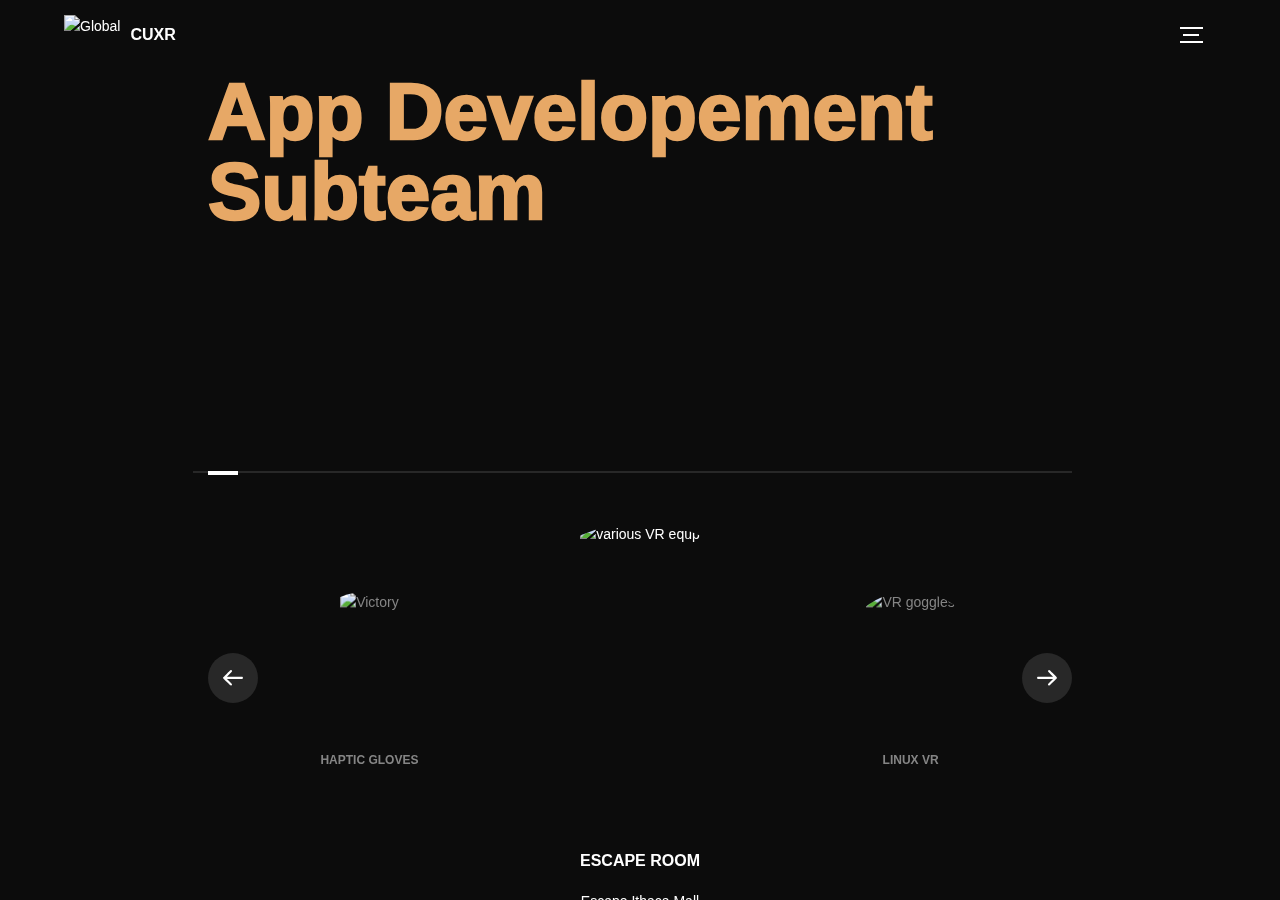
==== appdev.html @ b6932244 "added the new pages but lets ignore the content rn" ====
<!DOCTYPE html>
<html lang="en">

<head>
  <title>Global</title>
  <meta charset="utf-8">
  <meta name="viewport" content="width=device-width, initial-scale=1">
  <meta http-equiv="X-UA-Compatible" content="IE=edge">
  <meta name="description" content="HTML5 website template">
  <meta name="keywords" content="global, template, html, sass, jquery">
  <meta name="author" content="Bucky Maler">
  <link rel="stylesheet" href="assets/css/main.css">
</head>

<body>

  <!-- notification for small viewports and landscape oriented smartphones -->
  <div class="device-notification">
    <a class="device-notification--logo" href="#0">
      <img src="assets\img\CUXR_Logo_Transparent_(1).png" alt="Global">
      <p>CUXR</p>
    </a>
    <p class="device-notification--message">CUXR has so much to offer that we must request you orient your device to
      portrait or find a larger screen. You won't be disappointed.</p>
  </div>

  <div class="perspective effect-rotate-left">
    <div class="container">
      <div class="outer-nav--return"></div>
      <div id="viewport" class="l-viewport">
        <div class="l-wrapper">
          <header class="header">
            <a class="header--logo" href="#0">
              <img src="assets\img\CUXR_Logo_Transparent_(1).png" style="height: 40px; width: auto;" alt="Global">
              <p>CUXR</p>
            </a>
            <div class="header--nav-toggle">
              <span></span>
            </div>
          </header>

          <ul class="l-main-content main-content">
            <li class="l-section section section--is-active">
              <div class="intro">
                <div class="intro--banner">
                  <h1>
                    <span style="color: #e7a866">App Developement</span><br>
                    <span style="color: #e7a866">Subteam</span><br>
                  </h1>
                </div>

                <div class="work--lockup">
                  <ul class="slider">
                    <li class="slider--item slider--item-left">
                      <a href="#0">
                        <div class="slider--item-image">
                          <img src="assets/img/work-victory.jpg" alt="Victory">
                        </div>
                        <p class="slider--item-title">Haptic Gloves</p>
                        <p class="slider--item-description">Smth to do w gloves</p>
                      </a>
                    </li>
                    <li class="slider--item slider--item-center">
                      <a href="#0">
                        <div class="slider--item-image">
                          <img src="assets/img/VR_equpment.png" alt="various VR equp">
                        </div>
                        <p class="slider--item-title">Escape Room</p>
                        <p class="slider--item-description">Escape Ithaca Mall</p>
                      </a>
                    </li>
                    <li class="slider--item slider--item-right">
                      <a href="#0">
                        <div class="slider--item-image">
                          <img src="assets/img/glasses.png" alt="VR goggles">
                        </div>
                        <p class="slider--item-title">Linux VR</p>
                        <p class="slider--item-description">Legit no idea what this is.</p>
                      </a>
                    </li>
                  </ul>
                  <div class="slider--prev">
                    <svg version="1.1" id="Layer_1" xmlns="http://www.w3.org/2000/svg"
                      xmlns:xlink="http://www.w3.org/1999/xlink" x="0px" y="0px" viewBox="0 0 150 118"
                      style="enable-background:new 0 0 150 118;" xml:space="preserve">
                      <g transform="translate(0.000000,118.000000) scale(0.100000,-0.100000)">
                        <path d="M561,1169C525,1155,10,640,3,612c-3-13,1-36,8-52c8-15,134-145,281-289C527,41,562,10,590,10c22,0,41,9,61,29
                    c55,55,49,64-163,278L296,510h575c564,0,576,0,597,20c46,43,37,109-18,137c-19,10-159,13-590,13l-565,1l182,180
                    c101,99,187,188,193,199c16,30,12,57-12,84C631,1174,595,1183,561,1169z" />
                      </g>
                    </svg>
                  </div>
                  <div class="slider--next">
                    <svg version="1.1" id="Layer_1" xmlns="http://www.w3.org/2000/svg"
                      xmlns:xlink="http://www.w3.org/1999/xlink" x="0px" y="0px" viewBox="0 0 150 118"
                      style="enable-background:new 0 0 150 118;" xml:space="preserve">
                      <g transform="translate(0.000000,118.000000) scale(0.100000,-0.100000)">
                        <path
                          d="M870,1167c-34-17-55-57-46-90c3-15,81-100,194-211l187-185l-565-1c-431,0-571-3-590-13c-55-28-64-94-18-137c21-20,33-20,597-20h575l-192-193C800,103,794,94,849,39c20-20,39-29,61-29c28,0,63,30,298,262c147,144,272,271,279,282c30,51,23,60-219,304C947,1180,926,1196,870,1167z" />
                      </g>
                    </svg>
                  </div>
                </div>

              </div>
            </li>
          </ul>

        </div>
      </div>
    </div>
    <ul class="outer-nav">
      <li><a href="index.html">Home</a></li>
      <li><a href="design.html">Design Subteam</a></li>
      <li><a href="business.html">Business Subteam</a></li>
    </ul>
  </div>

  <script src="https://ajax.googleapis.com/ajax/libs/jquery/2.2.4/jquery.min.js"></script>
  <script>window.jQuery || document.write('<script src="assets/js/vendor/jquery-2.2.4.min.js"><\/script>')</script>
  <script src="assets/js/functions-min.js"></script>
</body>

</html>
---- assets/css/main.css ----
@font-face {
  font-family: "Montserrat";
  src: url("fonts/Montserrat-Black.eot");
  src: local("☺"), url("fonts/Montserrat-Black.woff") format("woff"),
    url("fonts/Montserrat-Black.ttf") format("truetype"),
    url("fonts/Montserrat-Black.svg") format("svg");
  font-weight: 900;
  font-style: normal;
}

@font-face {
  font-family: "Montserrat";
  src: url("fonts/Montserrat-Bold.eot");
  src: local("☺"), url("fonts/Montserrat-Bold.woff") format("woff"),
    url("fonts/Montserrat-Bold.ttf") format("truetype"),
    url("fonts/Montserrat-Bold.svg") format("svg");
  font-weight: 700;
  font-style: normal;
}

@font-face {
  font-family: "Montserrat";
  src: url("fonts/Montserrat-Regular.eot");
  src: local("☺"), url("fonts/Montserrat-Regular.woff") format("woff"),
    url("fonts/Montserrat-Regular.ttf") format("truetype"),
    url("fonts/Montserrat-Regular.svg") format("svg");
  font-weight: 400;
  font-style: normal;
}

@font-face {
  font-family: "Montserrat";
  src: url("fonts/Montserrat-Light.eot");
  src: local("☺"), url("fonts/Montserrat-Light.woff") format("woff"),
    url("fonts/Montserrat-Light.ttf") format("truetype"),
    url("fonts/Montserrat-Light.svg") format("svg");
  font-weight: 300;
  font-style: normal;
}

/*! normalize.css v3.0.2 | MIT License | git.io/normalize */
html {
  font-family: sans-serif;
  -ms-text-size-adjust: 100%;
  -webkit-text-size-adjust: 100%;
}

body {
  margin: 0;
}

article,
aside,
details,
figcaption,
figure,
footer,
header,
hgroup,
main,
menu,
nav,
section,
summary {
  display: block;
}

audio,
canvas,
progress,
video {
  display: inline-block;
  vertical-align: baseline;
}

audio:not([controls]) {
  display: none;
  height: 0;
}

[hidden],
template {
  display: none;
}

a {
  background-color: transparent;
}

a:active,
a:hover {
  outline: 0;
}

abbr[title] {
  border-bottom: 1px dotted;
}

b,
strong {
  font-weight: bold;
}

dfn {
  font-style: italic;
}

h1 {
  font-size: 2em;
  margin: 0.67em 0;
}

mark {
  background: #ff0;
  color: #000;
}

small {
  font-size: 80%;
}

sub,
sup {
  font-size: 75%;
  line-height: 0;
  position: relative;
  vertical-align: baseline;
}

sup {
  top: -0.5em;
}

sub {
  bottom: -0.25em;
}

img {
  border: 0;
}

svg:not(:root) {
  overflow: hidden;
}

figure {
  margin: 1em 40px;
}

hr {
  box-sizing: content-box;
  height: 0;
}

pre {
  overflow: auto;
}

code,
kbd,
pre,
samp {
  font-family: monospace, monospace;
  font-size: 1em;
}

button,
input,
optgroup,
select,
textarea {
  color: inherit;
  font: inherit;
  margin: 0;
}

button {
  overflow: visible;
}

button,
select {
  text-transform: none;
}

button,
html input[type="button"],
input[type="reset"],
input[type="submit"] {
  -webkit-appearance: button;
  cursor: pointer;
}

button[disabled],
html input[disabled] {
  cursor: default;
}

button::-moz-focus-inner,
input::-moz-focus-inner {
  border: 0;
  padding: 0;
}

input {
  line-height: normal;
}

input[type="checkbox"],
input[type="radio"] {
  box-sizing: border-box;
  padding: 0;
}

input[type="number"]::-webkit-inner-spin-button,
input[type="number"]::-webkit-outer-spin-button {
  height: auto;
}

input[type="search"] {
  -webkit-appearance: textfield;
  box-sizing: content-box;
}

input[type="search"]::-webkit-search-cancel-button,
input[type="search"]::-webkit-search-decoration {
  -webkit-appearance: none;
}

fieldset {
  border: 1px solid #c0c0c0;
  margin: 0 2px;
  padding: 0.35em 0.625em 0.75em;
}

legend {
  border: 0;
  padding: 0;
}

textarea {
  overflow: auto;
}

optgroup {
  font-weight: bold;
}

table {
  border-collapse: collapse;
  border-spacing: 0;
}

td,
th {
  padding: 0;
}

::-moz-selection {
  background: #fff498;
}

::selection {
  background: #fff498;
}

::-moz-selection {
  background: #fff498;
}

img::-moz-selection {
  background: transparent;
}

img::selection {
  background: transparent;
}

img::-moz-selection {
  background: transparent;
}

body {
  -webkit-tap-highlight-color: #fff498;
}

body {
  background-color: #0c0c0c;
  font-size: 14px;
  line-height: 1.6;
  font-family: "Montserrat", sans-serif;
  color: #fff;
  -webkit-font-smoothing: antialiased;
  -webkit-text-size-adjust: 100%;
}

.l-viewport {
  position: relative;
  width: 100%;
  height: 100vh;
  box-shadow: 0 0 45px 5px rgba(0, 0, 0, 0.85);
  overflow: hidden;
}

.l-wrapper {
  position: relative;
  width: 1440px;
  max-width: 90%;
  height: 100%;
  margin: 0 auto;
}

.l-side-nav {
  position: absolute;
  left: 0;
  display: -webkit-box;
  display: -webkit-flex;
  display: -ms-flexbox;
  display: flex;
  height: 100%;
  -webkit-box-align: center;
  -webkit-align-items: center;
  -ms-flex-align: center;
  align-items: center;
}

.l-side-nav::before {
  content: "";
  position: absolute;
  top: 50%;
  left: 0;
  -webkit-transform: translateY(-50%);
  transform: translateY(-50%);
  width: 2px;
  height: 70%;
  max-height: 750px;
  background-color: #555;
  opacity: 0.35;
  z-index: 10;
}

@media (max-width: 1180px) {
  .l-side-nav {
    display: none;
  }
}

.l-main-content {
  position: relative;
  width: 100%;
  height: 100%;
  margin: 0;
  padding: 0;
  list-style: none;
}

.l-section {
  position: absolute;
  width: 100%;
  height: 100%;
}

.device-notification {
  display: none;
  position: fixed;
  top: 0;
  left: 0;
  width: 100%;
  height: 100%;
  -webkit-box-orient: vertical;
  -webkit-box-direction: normal;
  -webkit-flex-direction: column;
  -ms-flex-direction: column;
  flex-direction: column;
  -webkit-box-align: center;
  -webkit-align-items: center;
  -ms-flex-align: center;
  -ms-grid-row-align: center;
  align-items: center;
  -webkit-box-pack: center;
  -webkit-justify-content: center;
  -ms-flex-pack: center;
  justify-content: center;
  background-color: #0c0c0c;
  z-index: 12;
}

.device-notification--logo {
  display: -webkit-box;
  display: -webkit-flex;
  display: -ms-flexbox;
  display: flex;
  -webkit-box-align: center;
  -webkit-align-items: center;
  -ms-flex-align: center;
  align-items: center;
  text-decoration: none;
  color: #fff;
}

.device-notification--logo p {
  margin: 0 0 0 10px;
  font-size: 16px;
  font-weight: 700;
  text-transform: uppercase;
}

.device-notification--message {
  width: 70%;
  margin: 30px 0 0 0;
  font-weight: 700;
  text-align: center;
}

@media (max-width: 767px) and (min-width: 601px) and (max-height: 680px) {
  .device-notification {
    display: -webkit-box;
    display: -webkit-flex;
    display: -ms-flexbox;
    display: flex;
  }
}

@media (max-width: 600px) and (min-width: 480px) and (max-height: 580px) {
  .device-notification {
    display: -webkit-box;
    display: -webkit-flex;
    display: -ms-flexbox;
    display: flex;
  }
}

@media (max-width: 736px) and (min-width: 360px) and (orientation: landscape) {
  .device-notification {
    display: -webkit-box;
    display: -webkit-flex;
    display: -ms-flexbox;
    display: flex;
  }
}

@media (max-width: 359px) {
  .device-notification {
    display: -webkit-box;
    display: -webkit-flex;
    display: -ms-flexbox;
    display: flex;
  }
}

.section {
  opacity: 0;
  visibility: hidden;
  -webkit-transition: opacity 0.4s ease-in-out, visibility 0s 0.4s;
  transition: opacity 0.4s ease-in-out, visibility 0s 0.4s;
}

.section--is-active {
  opacity: 1;
  visibility: visible;
  z-index: 1;
  -webkit-transition: opacity 0.4s ease-in-out 0.4s;
  transition: opacity 0.4s ease-in-out 0.4s;
}

.section--next {
  -webkit-transform: translateY(-45px);
  transform: translateY(-45px);
  -webkit-transition: -webkit-transform 0.4s ease-in-out;
  transition: -webkit-transform 0.4s ease-in-out;
  transition: transform 0.4s ease-in-out;
  transition: transform 0.4s ease-in-out, -webkit-transform 0.4s ease-in-out;
}

.section--prev {
  -webkit-transform: translateY(45px);
  transform: translateY(45px);
  -webkit-transition: -webkit-transform 0.4s ease-in-out;
  transition: -webkit-transform 0.4s ease-in-out;
  transition: transform 0.4s ease-in-out;
  transition: transform 0.4s ease-in-out, -webkit-transform 0.4s ease-in-out;
}

.header {
  position: absolute;
  top: 0;
  left: 0;
  display: -webkit-box;
  display: -webkit-flex;
  display: -ms-flexbox;
  display: flex;
  width: 100%;
  height: 70px;
  -webkit-box-align: center;
  -webkit-align-items: center;
  -ms-flex-align: center;
  align-items: center;
  -webkit-box-pack: justify;
  -webkit-justify-content: space-between;
  -ms-flex-pack: justify;
  justify-content: space-between;
  z-index: 10;
}

.header--logo {
  display: -webkit-box;
  display: -webkit-flex;
  display: -ms-flexbox;
  display: flex;
  -webkit-box-align: center;
  -webkit-align-items: center;
  -ms-flex-align: center;
  align-items: center;
  text-decoration: none;
  color: #fff;
}

.header--logo p {
  margin: 0 0 0 10px;
  font-size: 16px;
  font-weight: 700;
  text-transform: uppercase;
}

.header--nav-toggle {
  display: -webkit-box;
  display: -webkit-flex;
  display: -ms-flexbox;
  display: flex;
  width: 50px;
  height: 50px;
  -webkit-box-orient: vertical;
  -webkit-box-direction: normal;
  -webkit-flex-direction: column;
  -ms-flex-direction: column;
  flex-direction: column;
  -webkit-box-align: center;
  -webkit-align-items: center;
  -ms-flex-align: center;
  align-items: center;
  -webkit-box-pack: center;
  -webkit-justify-content: center;
  -ms-flex-pack: center;
  justify-content: center;
  cursor: pointer;
}

.header--nav-toggle span,
.header--nav-toggle::before,
.header--nav-toggle::after {
  content: "";
  position: relative;
  width: 16px;
  height: 2px;
  background-color: #fff;
}

.header--nav-toggle::before {
  bottom: 5px;
  width: 23px;
}

.header--nav-toggle::after {
  top: 5px;
  width: 23px;
}

.header--cta {
  position: absolute;
  top: 50%;
  left: 50%;
  -webkit-transform: translate(-50%, -50%);
  transform: translate(-50%, -50%);
  padding: 0 20px;
  line-height: 30px;
  text-decoration: none;
  color: #fff;
  font-weight: 700;
  text-transform: uppercase;
  background-color: #ffffff;
  border: none;
  opacity: 0;
  visibility: hidden;
  -webkit-transition: opacity 0.4s ease-in-out, visibility 0s 0.4s;
  transition: opacity 0.4s ease-in-out, visibility 0s 0.4s;
}

.header--cta:focus {
  outline: none;
}

.header--cta.is-active {
  opacity: 1;
  visibility: visible;
  -webkit-transition: opacity 0.4s ease-in-out 0.4s;
  transition: opacity 0.4s ease-in-out 0.4s;
}

@media (max-width: 767px) {
  .header--cta {
    display: none;
  }
}

.side-nav {
  position: relative;
  display: -webkit-box;
  display: -webkit-flex;
  display: -ms-flexbox;
  display: flex;
  width: 100px;
  height: 70%;
  max-height: 750px;
  -webkit-box-orient: vertical;
  -webkit-box-direction: normal;
  -webkit-flex-direction: column;
  -ms-flex-direction: column;
  flex-direction: column;
  -webkit-justify-content: space-around;
  -ms-flex-pack: distribute;
  justify-content: space-around;
  margin: 0;
  padding: 0;
  list-style-position: inside;
  z-index: 10;
}

.side-nav>li {
  position: relative;
  top: -5px;
  color: #fff;
  font-size: 6px;
  cursor: pointer;
}

.side-nav>li span {
  position: relative;
  top: 3px;
  left: 10px;
  color: #fff;
  font-size: 14px;
  font-weight: 300;
  opacity: 0;
  visibility: hidden;
}

.side-nav>li::before {
  position: absolute;
  top: 3px;
  left: 10px;
  color: #555;
  font-size: 14px;
  font-weight: 300;
}

.side-nav li:nth-child(1)::before {
  content: "01";
}

.side-nav li:nth-child(2)::before {
  content: "02";
}

.side-nav li:nth-child(3)::before {
  content: "03";
}

.side-nav li:nth-child(4)::before {
  content: "04";
}

.side-nav li:nth-child(5)::before {
  content: "05";
}

.side-nav li.is-active {
  color: #b31b1b;
  -webkit-transition: color 0.4s ease-in-out;
  transition: color 0.4s ease-in-out;
}

.side-nav li.is-active span {
  opacity: 1;
  visibility: visible;
  -webkit-transition: opacity 0.4s ease-in-out;
  transition: opacity 0.4s ease-in-out;
}

.side-nav li.is-active::before {
  left: -33px;
  color: #fff;
}

.intro {
  position: relative;
  display: -webkit-box;
  display: -webkit-flex;
  display: -ms-flexbox;
  display: flex;
  width: 900px;
  max-width: 75%;
  height: 100%;
  -webkit-box-orient: vertical;
  -webkit-box-direction: normal;
  -webkit-flex-direction: column;
  -ms-flex-direction: column;
  flex-direction: column;
  -webkit-box-pack: center;
  -webkit-justify-content: center;
  -ms-flex-pack: center;
  justify-content: center;
  margin: 0 auto;
}

@media (max-width: 1180px) {
  .intro {
    max-width: 100%;
  }
}

.intro--banner {
  position: relative;
  height: 475px;
}

.intro--banner::before {
  content: "";
  position: absolute;
  bottom: 20px;
  left: -15px;
  right: 0;
  height: 2px;
  background-color: #282828;
}

.intro--banner::after {
  content: "";
  position: absolute;
  bottom: 18px;
  left: 0;
  width: 30px;
  height: 4px;
  background-color: #ffffff;
}

.intro--banner h1 {
  position: relative;
  /* You can also use other values like absolute, fixed, or static */
  font-size: 80px;
  font-weight: 1000;
  line-height: 1;
  z-index: 1;
}

.intro--options {
  display: -webkit-box;
  display: -webkit-flex;
  display: -ms-flexbox;
  display: flex;
  -webkit-box-pack: justify;
  -webkit-justify-content: space-between;
  -ms-flex-pack: justify;
  justify-content: space-between;
  margin: 0;
  padding: 0;
  list-style: none;
}

.intro--options>a {
  max-width: 250px;
  text-decoration: none;
  color: #282828;
  -webkit-transition: color 0.2s ease-in-out;
  transition: color 0.2s ease-in-out;
}

.intro--options>a:hover {
  color: #fff;
}

.intro--options h3 {
  font-size: 16px;
  text-transform: uppercase;
}

.intro--options p {
  margin-bottom: 0;
}

@media (max-width: 900px) {
  .intro--banner {
    height: 380px;
  }

  .intro--banner h1 {
    font-size: 55px;
  }

  .intro--banner img {
    width: 430px;
  }

  .intro--options>a {
    margin-right: 30px;
  }

  .intro--options>a:last-child {
    margin-right: 0;
  }
}

@media (max-width: 767px) {
  .intro--banner {
    height: 305px;
  }

  .intro--banner h1 {
    font-size: 44px;
  }

  .intro--banner img {
    width: 330px;
  }

  .intro--options {
    display: block;
  }

  .intro--options>a {
    display: block;
    max-width: 100%;
    margin: 0 0 30px 0;
  }

  .intro--options>a:last-child {
    margin-bottom: 0;
  }
}

@media (max-width: 600px) {
  .intro--banner {
    height: 360px;
  }

  .intro--banner h1 {
    font-size: 55px;
  }

  .intro--banner img {
    display: none;
  }
}

@media (max-width: 600px) and (max-height: 750px) {
  .intro--banner {
    height: auto;
  }

  .intro--banner::before,
  .intro--banner::after {
    display: none;
  }

  .intro--banner h1 {
    margin-top: 0;
  }

  .intro--options {
    display: none;
  }
}

.work {
  position: relative;
  display: -webkit-box;
  display: -webkit-flex;
  display: -ms-flexbox;
  display: flex;
  width: 960px;
  max-width: 80%;
  height: 100%;
  -webkit-box-orient: vertical;
  -webkit-box-direction: normal;
  -webkit-flex-direction: column;
  -ms-flex-direction: column;
  flex-direction: column;
  -webkit-box-pack: center;
  -webkit-justify-content: center;
  -ms-flex-pack: center;
  justify-content: center;
  margin: 0 auto;
}

@media (max-width: 1180px) {
  .work {
    max-width: 100%;
  }
}

.work h2 {
  margin: 0 0 20px 0;
  font-size: 30px;
  text-align: center;
}

.work--lockup {
  position: relative;
}

.work--lockup .slider {
  position: relative;
  display: -webkit-box;
  display: -webkit-flex;
  display: -ms-flexbox;
  display: flex;
  width: 80%;
  margin: 0 auto;
  padding: 0;
  list-style: none;
}

.work--lockup .slider--item {
  position: absolute;
  display: none;
  text-align: center;
}

.work--lockup .slider--item a {
  text-decoration: none;
  color: #858585;
}

.work--lockup .slider--item-title {
  margin-top: 10px;
  font-size: 12px;
  font-weight: 700;
  text-transform: uppercase;
}

.work--lockup .slider--item-description {
  display: none;
  max-width: 250px;
  margin: 0 auto;
}

.work--lockup .slider--item-image {
  width: 150px;
  height: 150px;
  margin: 0 auto;
  border-radius: 50%;
  overflow: hidden;
}

.work--lockup .slider--item-image img {
  width: 100%;
}

.work--lockup .slider--item-left {
  top: 50%;
  left: 0;
  -webkit-transform: translateY(-50%);
  transform: translateY(-50%);
  display: block;
}

.work--lockup .slider--item-right {
  top: 50%;
  right: 0;
  -webkit-transform: translateY(-50%);
  transform: translateY(-50%);
  display: block;
}

.work--lockup .slider--item-center {
  position: relative;
  top: 30px;
  left: 50%;
  -webkit-transform: translateX(-50%);
  transform: translateX(-50%);
  display: block;
}

.work--lockup .slider--item-center a {
  color: #fff;
}

.work--lockup .slider--item-center .slider--item-title {
  margin-top: 25px;
  font-size: 16px;
}

.work--lockup .slider--item-center .slider--item-description {
  display: block;
}

.work--lockup .slider--item-center .slider--item-image {
  width: 300px;
  height: 300px;
}

.work--lockup .slider--next,
.work--lockup .slider--prev {
  position: absolute;
  top: 160px;
  display: -webkit-box;
  display: -webkit-flex;
  display: -ms-flexbox;
  display: flex;
  width: 50px;
  height: 50px;
  -webkit-box-align: center;
  -webkit-align-items: center;
  -ms-flex-align: center;
  align-items: center;
  -webkit-box-pack: center;
  -webkit-justify-content: center;
  -ms-flex-pack: center;
  justify-content: center;
  background-color: #282828;
  border-radius: 50%;
  cursor: pointer;
}

.work--lockup .slider--next svg,
.work--lockup .slider--prev svg {
  width: 20px;
  fill: #fff;
}

.work--lockup .slider--next {
  right: 0;
}

.work--lockup .slider--prev {
  left: 0;
}

@media (max-width: 900px) {
  .work--lockup .slider--item-image {
    width: 120px;
    height: 120px;
  }

  .work--lockup .slider--item-center .slider--item-image {
    width: 240px;
    height: 240px;
  }

  .work--lockup .slider--next,
  .work--lockup .slider--prev {
    top: 130px;
  }
}

@media (max-width: 767px) {
  .work--lockup .slider {
    width: 75%;
  }

  .work--lockup .slider--item-image {
    width: 90px;
    height: 90px;
  }

  .work--lockup .slider--item-center .slider--item-image {
    width: 190px;
    height: 190px;
  }

  .work--lockup .slider--next,
  .work--lockup .slider--prev {
    top: 105px;
  }
}

@media (max-width: 600px) {
  .work--lockup .slider {
    width: auto;
  }

  .work--lockup .slider--item-left,
  .work--lockup .slider--item-right {
    display: none;
  }
}

.about {
  position: relative;
  display: -webkit-box;
  display: -webkit-flex;
  display: -ms-flexbox;
  display: flex;
  width: 900px;
  max-width: 75%;
  height: 100%;
  -webkit-box-orient: vertical;
  -webkit-box-direction: normal;
  -webkit-flex-direction: column;
  -ms-flex-direction: column;
  flex-direction: column;
  -webkit-box-pack: center;
  -webkit-justify-content: center;
  -ms-flex-pack: center;
  justify-content: center;
  margin: 0 auto;
}

@media (max-width: 1180px) {
  .about {
    max-width: 100%;
  }
}

.about--banner {
  position: relative;
  height: 475px;
}

.about--banner::before {
  content: "";
  position: absolute;
  top: 20px;
  left: 200px;
  -webkit-transform: rotate(-25deg);
  transform: rotate(-25deg);
  border: 5px solid #b31b1b;
  ;
  border-right-color: transparent;
  border-bottom-color: transparent;
}

.about--banner::after {
  content: "";
  position: absolute;
  top: 75px;
  left: 400px;
  -webkit-transform: rotate(45deg);
  transform: rotate(45deg);
  width: 10px;
  height: 10px;
  background-color: #b31b1b;
  ;
}

.about--banner h2 {
  position: relative;
  margin-top: 35px;
  font-size: 68px;
  font-weight: 900;
  line-height: 1;
  z-index: 1;
}

.about--banner h2::before {
  content: "";
  position: absolute;
  top: 60px;
  left: 268px;
  width: 30px;
  height: 30px;
  background-color: #b31b1b;
  ;
  border-radius: 50%;
}

.about--banner h2::after {
  content: "";
  position: absolute;
  top: 255px;
  left: 255px;
  width: 10px;
  height: 10px;
  background-color: #b31b1b;
  ;
}

.about--banner a {
  padding: 5px 17px 5px 0;
  text-decoration: none;
  color: #fff;
  font-weight: 700;
  text-transform: uppercase;
  background-color: transparent;
}

.about--banner a:hover svg {
  left: 10px;
}

.about--banner a svg {
  position: relative;
  left: 5px;
  width: 15px;
  fill: #fff;
  -webkit-transition: left 0.2s ease-in-out;
  transition: left 0.2s ease-in-out;
}

.about--banner img {
  position: absolute;
  bottom: -90px;
  right: -12px;
}

.about--options {
  display: -webkit-box;
  display: -webkit-flex;
  display: -ms-flexbox;
  display: flex;
  max-width: 600px;
  -webkit-box-pack: justify;
  -webkit-justify-content: space-between;
  -ms-flex-pack: justify;
  justify-content: space-between;
  margin: 0;
  padding: 0;
  list-style: none;
}

.about--options>a {
  position: relative;
  width: 150px;
  height: 75px;
  text-decoration: none;
  color: #fff;
  border: 10px solid #b31b1b;
  background-position: center;
  background-size: cover;
  background-repeat: no-repeat;
}

.about--options>a:nth-child(1) {
  background-image: url("../img/about-winners.jpg");
}

.about--options>a:nth-child(2) {
  background-image: url("../img/about-philosophy.jpg");
}

.about--options>a:nth-child(3) {
  background-image: url("../img/about-history.jpg");
}

.about--options>a:hover h3 {
  bottom: -50px;
}

.about--options h3 {
  position: absolute;
  bottom: -38px;
  left: 10px;
  font-size: 16px;
  text-transform: uppercase;
  -webkit-transition: bottom 0.2s ease-in-out, left 0.2s ease-in-out;
  transition: bottom 0.2s ease-in-out, left 0.2s ease-in-out;
}

@media (max-width: 767px) {
  .about--banner {
    height: 305px;
  }

  .about--banner::before {
    top: 0;
    left: 125px;
  }

  .about--banner::after {
    top: 35px;
    left: 260px;
  }

  .about--banner h2 {
    margin-top: 10px;
    font-size: 44px;
  }

  .about--banner h2::before {
    top: 28px;
    left: 168px;
  }

  .about--banner h2::after {
    top: 163px;
    left: 163px;
  }

  .about--banner img {
    width: 315px;
  }
}

@media (max-width: 600px) {
  .about--banner {
    height: auto;
  }

  .about--banner::before {
    left: 155px;
  }

  .about--banner::after {
    left: 310px;
  }

  .about--banner h2 {
    margin-top: 0;
    font-size: 55px;
  }

  .about--banner h2::before {
    top: 43px;
    left: 214px;
  }

  .about--banner h2::after {
    top: 205px;
    left: 205px;
  }

  .about--banner img {
    display: none;
  }

  .about--options {
    display: none;
  }
}

.contact {
  position: fixed;
  top: 0;
  left: 0;
  width: 100%;
  height: 100%;
  background-image: url("../img/contact-visual.png");
  background-position: center;
  background-size: cover;
  background-repeat: no-repeat;
}

.contact--lockup {
  position: relative;
  display: -webkit-box;
  display: -webkit-flex;
  display: -ms-flexbox;
  display: flex;
  width: 900px;
  max-width: 75%;
  height: 100%;
  -webkit-box-align: center;
  -webkit-align-items: center;
  -ms-flex-align: center;
  align-items: center;
  -webkit-box-pack: end;
  -webkit-justify-content: flex-end;
  -ms-flex-pack: end;
  justify-content: flex-end;
  margin: 0 auto;
}

@media (max-width: 1180px) {
  .contact--lockup {
    max-width: 90%;
  }
}

@media (max-width: 767px) {
  .contact--lockup {
    -webkit-box-pack: center;
    -webkit-justify-content: center;
    -ms-flex-pack: center;
    justify-content: center;
  }
}

.contact--lockup .modal {
  padding: 45px 45px;
  text-align: center;
  background-color: #0c0c0c;
  box-shadow: 0 0 30px 0 rgba(0, 0, 0, 0.75);
}

.contact--lockup .modal--information p,
.contact--lockup .modal--information a {
  display: block;
  margin: 14px 0;
  text-decoration: none;
  color: #fff;
  font-weight: 700;
}

.contact--lockup .modal--information p {
  margin-top: 0;
}

.contact--lockup .modal--options {
  margin: 0;
  padding: 0;
  list-style: none;
}

.contact--lockup .modal--options>li {
  width: 130px;
  margin: 0 auto 25px auto;
}

.contact--lockup .modal--options li:nth-child(1) {
  background-color: #96501e;
}

.contact--lockup .modal--options li:nth-child(2) {
  background-color: #e7a866;
}

.contact--lockup .modal--options li:nth-child(3) {
  margin-bottom: 0;
  background-color: #96501e;
  /* text-transform: uppercase; */
}

.contact--lockup .modal--options a {
  display: block;
  width: 100%;
  padding: 8px 0;
  text-decoration: none;
  color: #fff;
  font-weight: 700;
}

.hire {
  position: relative;
  display: -webkit-box;
  display: -webkit-flex;
  display: -ms-flexbox;
  display: flex;
  width: 700px;
  max-width: 75%;
  height: 100%;
  -webkit-box-orient: vertical;
  -webkit-box-direction: normal;
  -webkit-flex-direction: column;
  -ms-flex-direction: column;
  flex-direction: column;
  -webkit-box-pack: center;
  -webkit-justify-content: center;
  -ms-flex-pack: center;
  justify-content: center;
  margin: 0 auto;
}

@media (max-width: 1180px) {
  .hire {
    max-width: 100%;
  }
}

.hire h2 {
  margin: 0 0 20px 0;
  font-size: 30px;
  text-align: center;
}

.work-request {
  display: -webkit-box;
  display: -webkit-flex;
  display: -ms-flexbox;
  display: flex;
  width: 100%;
  -webkit-box-orient: vertical;
  -webkit-box-direction: normal;
  -webkit-flex-direction: column;
  -ms-flex-direction: column;
  flex-direction: column;
  -webkit-box-align: center;
  -webkit-align-items: center;
  -ms-flex-align: center;
  align-items: center;
  color: #fff;
}

.work-request input[type="submit"] {
  width: 400px;
  max-width: 100%;
  line-height: 50px;
  font-size: 16px;
  font-weight: 700;
  text-transform: uppercase;
  background-color: #b31b1b;
  border: none;
  border-radius: 0;
}

.work-request input[type="submit"]:focus {
  outline: none;
}

.work-request--options {
  display: -webkit-box;
  display: -webkit-flex;
  display: -ms-flexbox;
  display: flex;
  width: 100%;
  -webkit-box-orient: vertical;
  -webkit-box-direction: normal;
  -webkit-flex-direction: column;
  -ms-flex-direction: column;
  flex-direction: column;
  -webkit-box-align: center;
  -webkit-align-items: center;
  -ms-flex-align: center;
  align-items: center;
  margin: 30px 0;
}

.work-request--options .options-a {
  display: -webkit-box;
  display: -webkit-flex;
  display: -ms-flexbox;
  display: flex;
  width: 100%;
  -webkit-box-pack: justify;
  -webkit-justify-content: space-between;
  -ms-flex-pack: justify;
  justify-content: space-between;
}

.work-request--options .options-b {
  display: -webkit-box;
  display: -webkit-flex;
  display: -ms-flexbox;
  display: flex;
  width: 72%;
  -webkit-flex-wrap: wrap;
  -ms-flex-wrap: wrap;
  flex-wrap: wrap;
  -webkit-justify-content: space-around;
  -ms-flex-pack: distribute;
  justify-content: space-around;
}

.work-request--options label {
  display: block;
  width: 200px;
  margin-bottom: 30px;
  line-height: 50px;
  font-size: 16px;
  font-weight: 700;
  text-align: center;
  border: 2px solid #fff;
  cursor: pointer;
  -webkit-transition: background-color 0.2s ease-in-out,
    border-color 0.2s ease-in-out;
  transition: background-color 0.2s ease-in-out, border-color 0.2s ease-in-out;
}

.work-request--options label svg {
  position: relative;
  left: -5px;
  width: 0;
  fill: #fff;
  -webkit-transition: width 0.2s ease-in-out;
  transition: width 0.2s ease-in-out;
}

.work-request--options input[type="checkbox"] {
  display: none;
}

.work-request--options input[type="checkbox"]:checked+label {
  background-color: #b31b1b;
  border-color: #b31b1b;
}

.work-request--options input[type="checkbox"]:checked+label svg {
  width: 15px;
}

.work-request--information {
  display: -webkit-box;
  display: -webkit-flex;
  display: -ms-flexbox;
  display: flex;
  width: 100%;
  -webkit-box-pack: justify;
  -webkit-justify-content: space-between;
  -ms-flex-pack: justify;
  justify-content: space-between;
  margin-bottom: 60px;
}

.work-request--information .information-name,
.work-request--information .information-email {
  position: relative;
  width: 45%;
  height: 50px;
  font-size: 30px;
  font-weight: 300;
}

.work-request--information input[type="text"],
.work-request--information input[type="email"] {
  width: 100%;
  padding: 0 0 5px 0;
  background-color: transparent;
  border: none;
  border-bottom: 1px solid #fff;
  border-radius: 0;
}

.work-request--information input[type="text"]:focus,
.work-request--information input[type="email"]:focus {
  outline: none;
  background-color: #0c0c0c;
}

.work-request--information label {
  position: absolute;
  top: 0;
  left: 0;
  pointer-events: none;
  -webkit-transition: top 0.2s ease-in-out, font-size 0.2s ease-in-out;
  transition: top 0.2s ease-in-out, font-size 0.2s ease-in-out;
}

.work-request--information input:focus+label,
.work-request--information input.has-value+label {
  top: -15px;
  font-size: 14px;
}

@media (max-width: 767px) {
  .work-request--options {
    -webkit-box-orient: horizontal;
    -webkit-box-direction: normal;
    -webkit-flex-direction: row;
    -ms-flex-direction: row;
    flex-direction: row;
    -webkit-justify-content: space-around;
    -ms-flex-pack: distribute;
    justify-content: space-around;
  }

  .work-request--options .options-a,
  .work-request--options .options-b {
    display: block;
    width: auto;
  }
}

@media (max-width: 600px) {
  .work-request--options {
    margin: 20px 0;
  }
}

@media (max-width: 600px) and (max-width: 415px) {
  .work-request--options {
    -webkit-box-pack: justify;
    -webkit-justify-content: space-between;
    -ms-flex-pack: justify;
    justify-content: space-between;
  }
}

@media (max-width: 600px) {
  .work-request--options label {
    width: 150px;
    margin-bottom: 15px;
    font-size: 14px;
  }

  .work-request--options input[type="checkbox"]:checked+label svg {
    width: 12px;
  }

  .work-request--information {
    margin-bottom: 30px;
  }

  .work-request--information .information-name,
  .work-request--information .information-email {
    height: 40px;
    font-size: 24px;
  }
}

.perspective {
  position: relative;
  width: 100%;
  height: 100%;
  overflow: hidden;
}

.perspective--modalview {
  position: fixed;
  -webkit-perspective: 1500px;
  perspective: 1500px;
}

.container {
  position: relative;
  -webkit-transform: translateZ(0) translateX(0) rotateY(0deg);
  transform: translateZ(0) translateX(0) rotateY(0deg);
  min-height: 100%;
  outline: 30px solid #b31b1b;
  -webkit-transition: -webkit-transform 0.4s;
  transition: -webkit-transform 0.4s;
  transition: transform 0.4s;
  transition: transform 0.4s, -webkit-transform 0.4s;
}

.modalview .container {
  position: absolute;
  width: 100%;
  height: 100%;
  overflow: hidden;
  -webkit-backface-visibility: hidden;
  backface-visibility: hidden;
}

.effect-rotate-left .container {
  -webkit-transform-origin: 0% 50%;
  transform-origin: 0% 50%;
  -webkit-transition: -webkit-transform 0.4s;
  transition: -webkit-transform 0.4s;
  transition: transform 0.4s;
  transition: transform 0.4s, -webkit-transform 0.4s;
}

.effect-rotate-left--animate .container {
  -webkit-transform: translateZ(-1800px) translateX(-50%) rotateY(45deg);
  transform: translateZ(-1800px) translateX(-50%) rotateY(45deg);
  outline: 30px solid #b31b1b;
}

.outer-nav {
  position: absolute;
  top: 50%;
  left: 55%;
  -webkit-transform: translateY(-50%);
  transform: translateY(-50%);
  -webkit-transform-style: preserve-3d;
  transform-style: preserve-3d;
  margin: 0;
  padding: 0;
  list-style: none;
  text-align: center;
  visibility: hidden;
  -webkit-transition: visibility 0s 0.2s;
  transition: visibility 0s 0.2s;
}

.outer-nav.is-vis {
  visibility: visible;
}

.outer-nav--return {
  position: absolute;
  top: 0;
  left: 0;
  width: 100%;
  height: 100%;
  display: none;
  cursor: pointer;
  z-index: 11;
}

.outer-nav--return.is-vis {
  display: block;
}

.outer-nav>li {
  -webkit-transform-style: preserve-3d;
  transform-style: preserve-3d;
  -webkit-transform: translateX(350px) translateZ(-1000px);
  transform: translateX(350px) translateZ(-1000px);
  font-size: 55px;
  font-weight: 900;
  opacity: 0;
  cursor: pointer;
  -webkit-transition: opacity 0.2s, -webkit-transform 0.2s;
  transition: opacity 0.2s, -webkit-transform 0.2s;
  transition: transform 0.2s, opacity 0.2s;
  transition: transform 0.2s, opacity 0.2s, -webkit-transform 0.2s;
}

.outer-nav>li.is-vis {
  -webkit-transform: translateX(0) translateZ(0);
  transform: translateX(0) translateZ(0);
  opacity: 1;
  -webkit-transition: opacity 0.4s, -webkit-transform 0.4s;
  transition: opacity 0.4s, -webkit-transform 0.4s;
  transition: transform 0.4s, opacity 0.4s;
  transition: transform 0.4s, opacity 0.4s, -webkit-transform 0.4s;
}

.outer-nav>li::before {
  content: "";
  position: absolute;
  top: 50%;
  left: 50%;
  -webkit-transform: translate(-50%, -25%);
  transform: translate(-50%, -25%);
  width: 110%;
  height: 15px;
  opacity: 0;
  background-color: #b31b1b;
}

.outer-nav>li.is-active::before {
  opacity: 1;
}

@media (max-width: 767px) {
  .outer-nav>li {
    font-size: 44px;
  }
}

@media (max-width: 600px) {
  .outer-nav>li {
    font-size: 34px;
  }
}

.outer-nav li.is-vis:nth-child(2) {
  -webkit-transition-delay: 0.04s;
  transition-delay: 0.04s;
}

.outer-nav li.is-vis:nth-child(3) {
  -webkit-transition-delay: 0.08s;
  transition-delay: 0.08s;
}

.outer-nav li.is-vis:nth-child(4) {
  -webkit-transition-delay: 0.12s;
  transition-delay: 0.12s;
}

.outer-nav li.is-vis:nth-child(5) {
  -webkit-transition-delay: 0.16s;
  transition-delay: 0.16s;
}
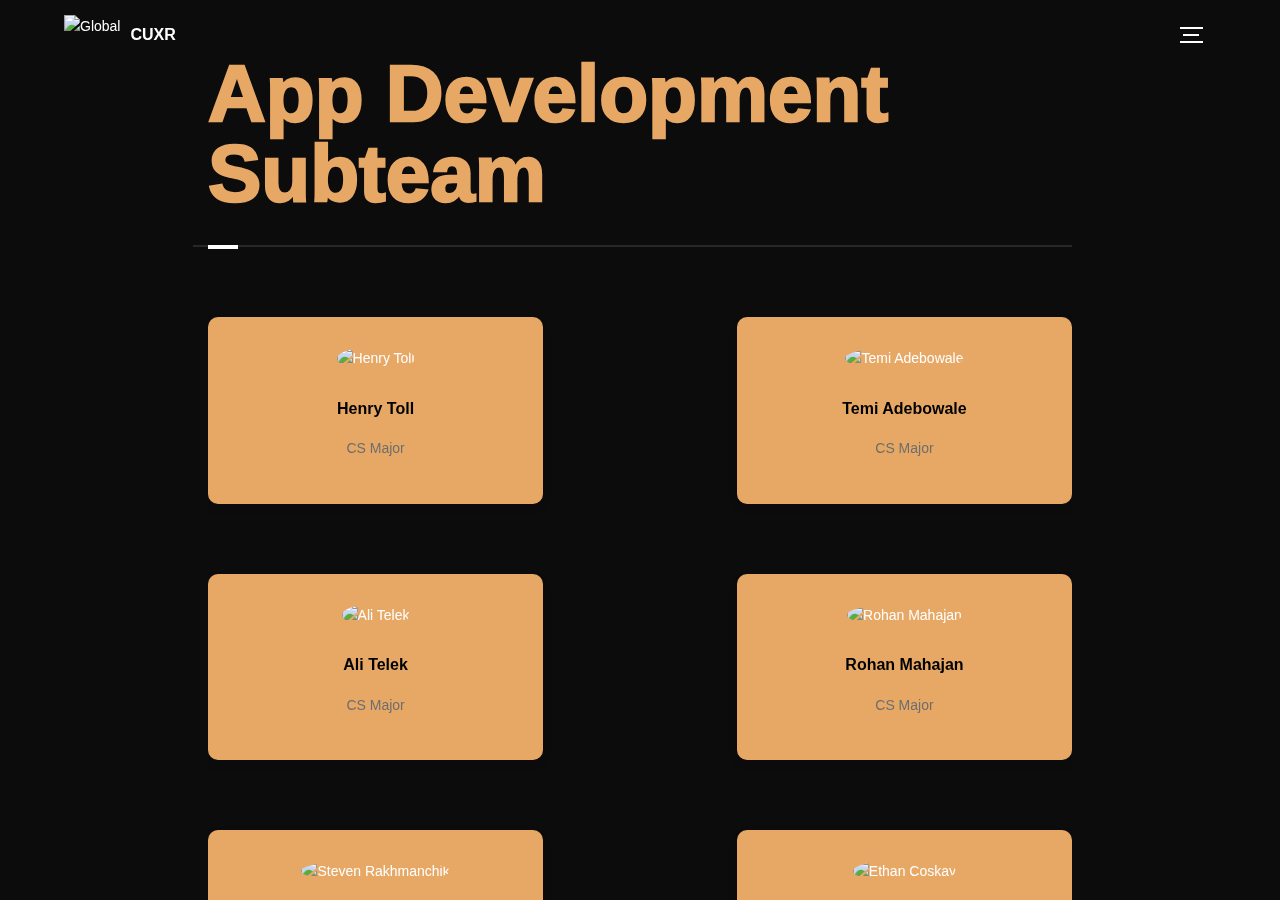
==== commit 37098b98: "subteam flexboxes for appdev" ====
--- a/appdev.html
+++ b/appdev.html
@@ -2,7 +2,7 @@
 <html lang="en">
 
 <head>
-  <title>Global</title>
+  <title>App Development Subteam</title>
   <meta charset="utf-8">
   <meta name="viewport" content="width=device-width, initial-scale=1">
   <meta http-equiv="X-UA-Compatible" content="IE=edge">
@@ -44,68 +44,72 @@
               <div class="intro">
                 <div class="intro--banner">
                   <h1>
-                    <span style="color: #e7a866">App Developement</span><br>
+                    <span style="color: #e7a866">App Development</span><br>
                     <span style="color: #e7a866">Subteam</span><br>
                   </h1>
                 </div>
 
-                <div class="work--lockup">
-                  <ul class="slider">
-                    <li class="slider--item slider--item-left">
-                      <a href="#0">
-                        <div class="slider--item-image">
-                          <img src="assets/img/work-victory.jpg" alt="Victory">
-                        </div>
-                        <p class="slider--item-title">Haptic Gloves</p>
-                        <p class="slider--item-description">Smth to do w gloves</p>
-                      </a>
-                    </li>
-                    <li class="slider--item slider--item-center">
-                      <a href="#0">
-                        <div class="slider--item-image">
-                          <img src="assets/img/VR_equpment.png" alt="various VR equp">
-                        </div>
-                        <p class="slider--item-title">Escape Room</p>
-                        <p class="slider--item-description">Escape Ithaca Mall</p>
-                      </a>
-                    </li>
-                    <li class="slider--item slider--item-right">
-                      <a href="#0">
-                        <div class="slider--item-image">
-                          <img src="assets/img/glasses.png" alt="VR goggles">
-                        </div>
-                        <p class="slider--item-title">Linux VR</p>
-                        <p class="slider--item-description">Legit no idea what this is.</p>
-                      </a>
-                    </li>
-                  </ul>
-                  <div class="slider--prev">
-                    <svg version="1.1" id="Layer_1" xmlns="http://www.w3.org/2000/svg"
-                      xmlns:xlink="http://www.w3.org/1999/xlink" x="0px" y="0px" viewBox="0 0 150 118"
-                      style="enable-background:new 0 0 150 118;" xml:space="preserve">
-                      <g transform="translate(0.000000,118.000000) scale(0.100000,-0.100000)">
-                        <path d="M561,1169C525,1155,10,640,3,612c-3-13,1-36,8-52c8-15,134-145,281-289C527,41,562,10,590,10c22,0,41,9,61,29
-                    c55,55,49,64-163,278L296,510h575c564,0,576,0,597,20c46,43,37,109-18,137c-19,10-159,13-590,13l-565,1l182,180
-                    c101,99,187,188,193,199c16,30,12,57-12,84C631,1174,595,1183,561,1169z" />
-                      </g>
-                    </svg>
+                <!-- Flexbox Layout for Team Members -->
+                <div class="team-grid">
+                  <div class="team-member">
+                    <img src="assets/img/member1.jpg" alt="Henry Toll" class="member-photo">
+                    <p class="member-name">Henry Toll</p>
+                    <p class="member-bio">CS Major</p>
                   </div>
-                  <div class="slider--next">
-                    <svg version="1.1" id="Layer_1" xmlns="http://www.w3.org/2000/svg"
-                      xmlns:xlink="http://www.w3.org/1999/xlink" x="0px" y="0px" viewBox="0 0 150 118"
-                      style="enable-background:new 0 0 150 118;" xml:space="preserve">
-                      <g transform="translate(0.000000,118.000000) scale(0.100000,-0.100000)">
-                        <path
-                          d="M870,1167c-34-17-55-57-46-90c3-15,81-100,194-211l187-185l-565-1c-431,0-571-3-590-13c-55-28-64-94-18-137c21-20,33-20,597-20h575l-192-193C800,103,794,94,849,39c20-20,39-29,61-29c28,0,63,30,298,262c147,144,272,271,279,282c30,51,23,60-219,304C947,1180,926,1196,870,1167z" />
-                      </g>
-                    </svg>
+                  <div class="team-member">
+                    <img src="assets/img/member2.jpg" alt="Temi Adebowale" class="member-photo">
+                    <p class="member-name">Temi Adebowale</p>
+                    <p class="member-bio">CS Major</p>
+                  </div>
+                  <div class="team-member">
+                    <img src="assets/img/member3.jpg" alt="Ali Telek" class="member-photo">
+                    <p class="member-name">Ali Telek</p>
+                    <p class="member-bio">CS Major</p>
+                  </div>
+                  <div class="team-member">
+                    <img src="assets/img/member4.jpg" alt="Rohan Mahajan" class="member-photo">
+                    <p class="member-name">Rohan Mahajan</p>
+                    <p class="member-bio">CS Major</p>
+                  </div>
+                  <div class="team-member">
+                    <img src="assets/img/member5.jpg" alt="Steven Rakhmanchik" class="member-photo">
+                    <p class="member-name">Steven Rakhmanchik</p>
+                    <p class="member-bio">CS Major</p>
+                  </div>
+                  <div class="team-member">
+                    <img src="assets/img/member6.jpg" alt="Ethan Coskay" class="member-photo">
+                    <p class="member-name">Ethan Coskay</p>
+                    <p class="member-bio">CS Major</p>
+                  </div>
+                  <div class="team-member">
+                    <img src="assets/img/member7.jpg" alt="Jenny Jung" class="member-photo">
+                    <p class="member-name">Jenny Jung</p>
+                    <p class="member-bio">IS Major</p>
+                  </div>
+                  <div class="team-member">
+                    <img src="assets/img/member8.jpg" alt="Will Fang" class="member-photo">
+                    <p class="member-name">Will Fang</p>
+                    <p class="member-bio">CS Major</p>
+                  </div>
+                  <div class="team-member">
+                    <img src="assets/img/member9.jpg" alt="Val Zeitlin" class="member-photo">
+                    <p class="member-name">Val Zeitlin</p>
+                    <p class="member-bio">ECE & CS Major</p>
+                  </div>
+                  <div class="team-member">
+                    <img src="assets/img/member10.jpg" alt="Amy Mai" class="member-photo">
+                    <p class="member-name">Amy Mai</p>
+                    <p class="member-bio">CS Major</p>
+                  </div>
+                  <div class="team-member">
+                    <img src="assets/img/member11.jpg" alt="Andy Pang" class="member-photo">
+                    <p class="member-name">Andy Pang</p>
+                    <p class="member-bio">CS Major</p>
                   </div>
                 </div>
-
               </div>
             </li>
           </ul>
-
         </div>
       </div>
     </div>
--- a/assets/css/main.css
+++ b/assets/css/main.css
@@ -1816,12 +1816,20 @@
   .outer-nav>li {
     font-size: 44px;
   }
+
+  .team-member {
+    width: calc(50% - 20px);
+  }
 }
 
 @media (max-width: 600px) {
   .outer-nav>li {
     font-size: 34px;
   }
+
+  .team-member {
+    width: 100%;
+  }
 }
 
 .outer-nav li.is-vis:nth-child(2) {
@@ -1843,3 +1851,39 @@
   -webkit-transition-delay: 0.16s;
   transition-delay: 0.16s;
 }
+
+.team-grid {
+  display: flex;
+  flex-wrap: wrap;
+  justify-content: space-between;
+  gap: 20px;
+  overflow-y: auto;
+}
+
+.team-member {
+  width: calc(33% - 10px);
+  text-align: center;
+  padding: 30px;
+  background-color: #e7a866;
+  border-radius: 10px;
+  box-shadow: 0 4px 8px rgba(0, 0, 0, 0.1);
+  margin-top: 50px;
+}
+
+.member-photo {
+  width: 100%;
+  height: auto;
+  border-radius: 50%;
+  margin-bottom: 10px;
+}
+
+.member-name {
+  font-weight: bold;
+  color: #000000;
+  font-size: 16px;
+}
+
+.member-bio {
+  color: #6d6d6d;
+  font-size: 14px;
+}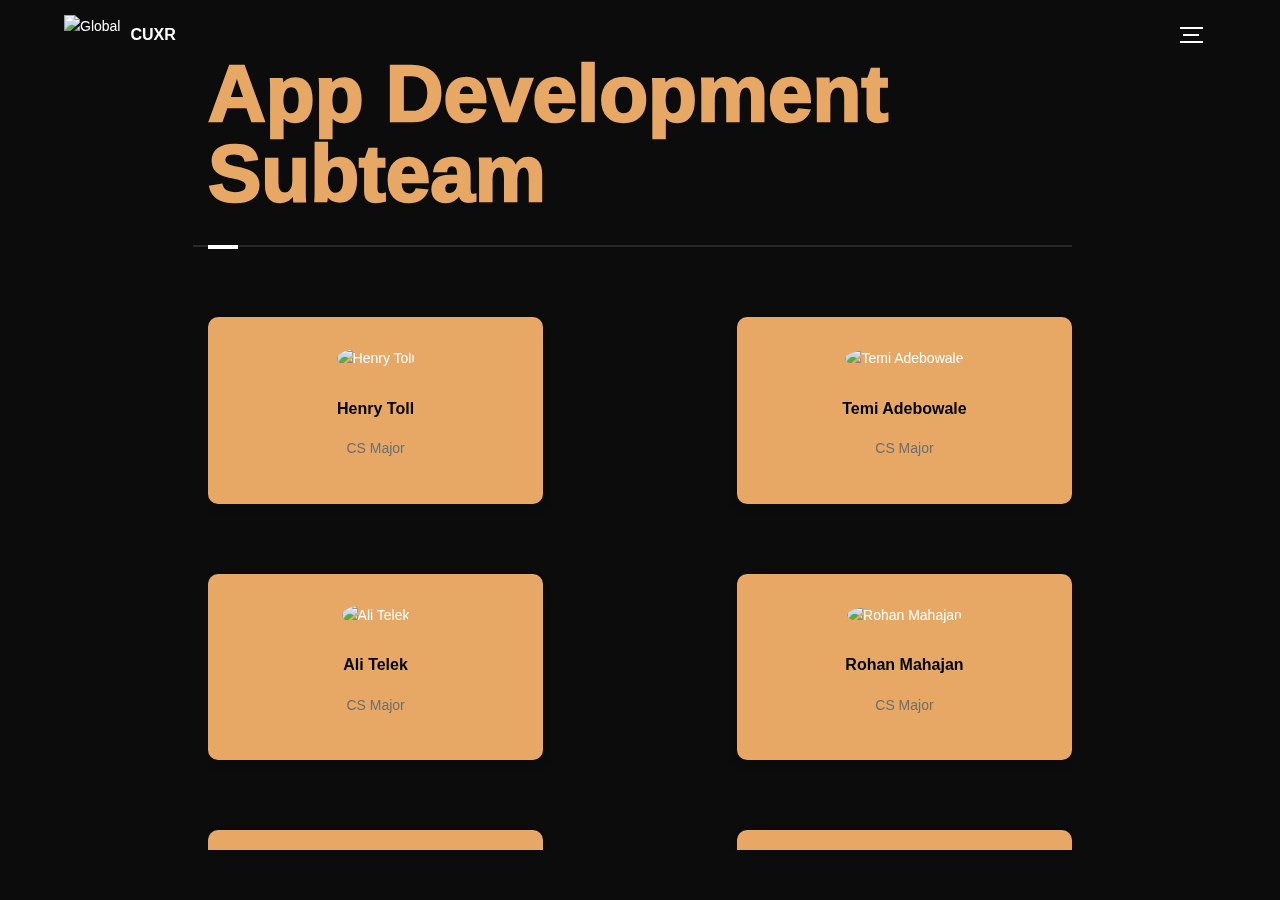
==== commit 1e75c97c: "update" ====
--- a/appdev.html
+++ b/appdev.html
@@ -49,7 +49,6 @@
                   </h1>
                 </div>
 
-                <!-- Flexbox Layout for Team Members -->
                 <div class="team-grid">
                   <div class="team-member">
                     <img src="assets/img/member1.jpg" alt="Henry Toll" class="member-photo">
--- a/assets/css/main.css
+++ b/assets/css/main.css
@@ -1858,6 +1858,7 @@
   justify-content: space-between;
   gap: 20px;
   overflow-y: auto;
+  margin-bottom: 50px;
 }
 
 .team-member {
